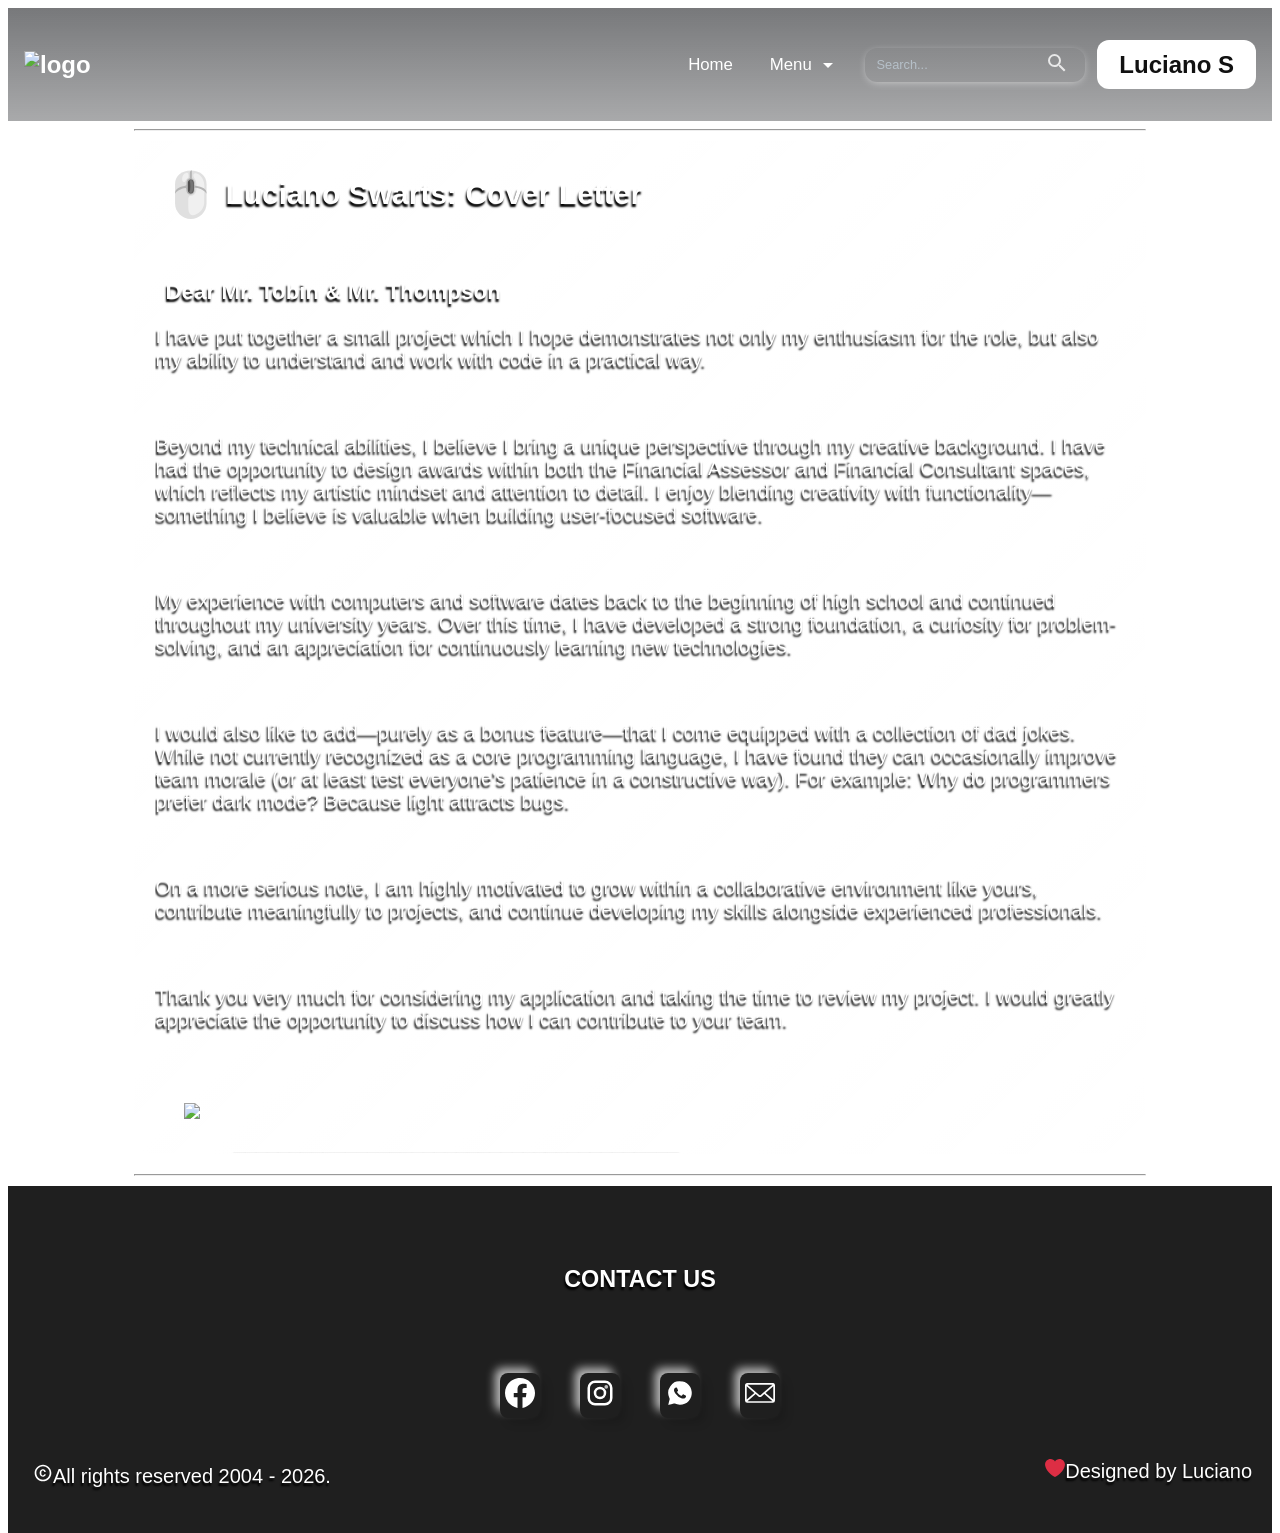
==== cover-letter.html @ 1549f78a "Add files via upload" ====
<!DOCTYPE html>
<html lang="en">
<head>
    <meta charset="UTF-8">
    <meta name="viewport" content="width=device-width, initial-scale=1.0">
    <meta name="google-site-verification" content="s0QeOU3FLZG5aMuZp_Zv11Kqjq2eOJBBiNlMR3b_NxI" />
    <title>Most Aggressive Dog Breeds: Understanding Canine Behavior and Responsible Ownership</title>
    <meta name="description" content="Discover the most aggressive dog breeds and what influences their behavior. Learn about the role of training, socialization, and responsible ownership in managing canine aggression. Find expert insights on preventing and handling aggressive tendencies in dogs.">
    <link rel="shortcut icon" type="x-icon" href="Images/Favicon.png">
    <link rel="stylesheet" href="style.css">

    
</head>
<body>
  <!---Nav Bar-->
  <header class="nav">
    <div class="nav-inner">
      <a href="" class="brand">
        <img src="Images/image-1765291667825.png" alt="logo" class="logo-img">
        <span></span>
      </a>
  
      <ul class="menu">
        <li><a href="index.html">Home</a></li>
        <li><a href="#"><span>Menu<svg xmlns="http://www.w3.org/2000/svg" width="24" height="24" viewBox="0 0 24 24"><path fill="currentColor" d="m12 15l5-5H7z"/></svg></span></a>
          <ul class="dropdown-menu">
            <li><a href="">Create Client Profile</a></li>
            <li><a href="FA-awards-templates.html">FA Awards Templates</a></li>
            <li><a href="spinning-wheel.html">Spinning Wheel For Prizes</a></li>
            <li><a href="">Cover Letter</a></li>
          </ul>
        </li>
  
        <form action="" class="search">
          <input type="search" placeholder="Search..." required>
          <button type="submit">
            <svg xmlns="http://www.w3.org/2000/svg" width="24" height="24" viewBox="0 0 24 24"><path fill="currentColor" d="M15.5 14h-.79l-.28-.27A6.47 6.47 0 0 0 16 9.5A6.5 6.5 0 1 0 9.5 16c1.61 0 3.09-.59 4.23-1.57l.27.28v.79l5 4.99L20.49 19zm-6 0C7.01 14 5 11.99 5 9.5S7.01 5 9.5 5S14 7.01 14 9.5S11.99 14 9.5 14"/></svg>
          </button>
        </form>
  
        <button class="nav-btn">
          <a href="" class="btn">Luciano S</a>
        </button>
      </ul>
  
    </div>
  </header>

      
        
    </section>
    <hr>

           <!--Why choose us-->

    <section class="sectwhy">

        <div class="whytext">
            <div>

                <div class="text1">
                    <div class="head1">
                        <svg xmlns="http://www.w3.org/2000/svg" width="50" height="50" viewBox="0 0 124 124"><path fill="#e0e0e0" d="M103.07 37.67C103.07 16.11 85.55 4 64 4S24.93 16.11 24.93 37.67v47.27C24.93 106.49 42.45 124 64 124s39.07-17.51 39.07-39.07z"/><path fill="#fff" d="M97.77 43.53c0-8.85-2.28-20.15-10.87-27.71c-3.73-3.28-8.24-6.14-12.17-5.36c-6.28 1.25-4.42 8.18-1.86 12.2c1.84 2.89 5.04 6.15 5.44 18.94c.15 4.97.17 9.63-1.28 14.38c-3.8 12.45-14.18 10.17-15.87 11.1c-3.03 1.67-3.49 5.77-3.5 9.23c-.03 8.27-.39 17.22.48 25.44c.6 5.67 3.98 13.08 10.87 12.8c5.5-.22 9.34-2.08 13.82-5.16c9.01-6.18 14.52-16.6 14.52-27.52c.01-.01.42-38.32.42-38.34" opacity="0.51"/><path fill="#b5b5b5" d="M66.62 4.07c-.87-.04-1.78-.31-3.13.94c-1.35 1.26-1.77 2.47-1.98 5.81l-.14 32.84h5.25z"/><path fill="#b5b5b5" d="M96.07 48.01c-4.85-2.82-11.5-5.37-20.46-6.59a2.61 2.61 0 0 1-2.25-2.58v-4.57c-.28-7.91-4.36-11.3-9.74-11.3S53.54 25.15 53.08 35.2l-.06 3.42a3.22 3.22 0 0 1-2.7 3.11c-7.89 1.3-13.87 3.66-18.33 6.25c-4.38 2.53-7.05 7.22-7.05 12.27v1.2c.82-1.48 6.72-10.86 24.79-14.28c1.63-.31 3.12.98 3.09 2.63l-.02.93c.65 10.14 5.43 12.72 10.81 12.72s9.84-3.32 9.74-10.67v-3.72c0-1.41 1.26-2.5 2.65-2.29c19.88 3.01 26.16 13.04 27.06 14.68v-1.2c.01-5.03-2.64-9.71-6.99-12.24"/><path fill="#504f4f" d="M64 60.69c-4.06 0-7.31-3.51-7.31-7.89V33.62c0-4.38 3.25-7.89 7.31-7.89s7.31 3.51 7.31 7.89V52.8c0 4.38-3.25 7.89-7.31 7.89"/><path fill="#757575" d="M69.08 32.32c1.14 6.66.63 14.7.18 20.09s-3.05 6.46-4.45 6.77c-1.9.42-4.06-.21-4.89-2.24c0 0 2.03-2.29 2.36-5.51c.55-5.37.89-10.82.2-16.17c-.31-2.38-.36-4.54-2.56-5.23c0 0 .44-1.53 2.19-2.2c5.41-2.1 6.71 2.98 6.97 4.49"/><path fill="#fff" d="M51.78 10.01c4.88-1.9 6.33 2.44 6.37 3.39c.05 1.56 1.22 7.45-1.44 9c-6.25 3.63-4.79 8.34-8.15 9.73c-4.17 1.72-6.14-3.03-6.06-6.14c.34-13.13 6.91-15.05 9.28-15.98" opacity="0.51"/></svg>
                        <h1>Luciano Swarts: Cover Letter</h1>
                    </div>
              <br>
              
              <h2>Dear Mr. Tobin & Mr. Thompson</h2>

              <p>I have put together a small project which I hope demonstrates not only my enthusiasm for the role, but also my ability to understand and work with code in a practical way.</p>
              <br>
              <p>Beyond my technical abilities, I believe I bring a unique perspective through my creative background. I have had the opportunity to design awards within both the Financial Assessor and Financial Consultant spaces, which reflects my artistic mindset and attention to detail. I enjoy blending creativity with functionality—something I believe is valuable when building user-focused software.</p>
                  <br>
          
              <p>My experience with computers and software dates back to the beginning of high school and continued throughout my university years. Over this time, I have developed a strong foundation, a curiosity for problem-solving, and an appreciation for continuously learning new technologies.</p>
                  <br>
            
            <p>I would also like to add—purely as a bonus feature—that I come equipped with a collection of dad jokes. While not currently recognized as a core programming language, I have found they can occasionally improve team morale (or at least test everyone's patience in a constructive way). For example: Why do programmers prefer dark mode? Because light attracts bugs.</p>
                  <br>

            <p>On a more serious note, I am highly motivated to grow within a collaborative environment like yours, contribute meaningfully to projects, and continue developing my skills alongside experienced professionals.</p>
                  <br>

            <p>Thank you very much for considering my application and taking the time to review my project. I would greatly appreciate the opportunity to discuss how I can contribute to your team.</p>
                  <br>

                  <img src="Images/WhatsApp Image 2026-04-13 at 19.31.13.jpeg" class="ads-img">     

                  ________________________________________
        </div>
        </div>
        </div>
        <hr>
        
        

  <!--Final page-->

  <section class="sect4">
    <div class="all-end">
            <div class="contact">
            <span id="contact"><h1>CONTACT US</h1></span>
            <div class="bottom-text">
        </div>
        </div>
    </div>
    <div class="socials">
        <a href=""><svg xmlns="http://www.w3.org/2000/svg" width="1.5em" height="1.5em" viewBox="0 0 24 24"><g fill="none"><g clip-path="url(#akarIconsFacebookFill0)"><path fill="currentColor" fill-rule="evenodd" d="M0 12.067C0 18.034 4.333 22.994 10 24v-8.667H7V12h3V9.333c0-3 1.933-4.666 4.667-4.666c.866 0 1.8.133 2.666.266V8H15.8c-1.467 0-1.8.733-1.8 1.667V12h3.2l-.533 3.333H14V24c5.667-1.006 10-5.966 10-11.933C24 5.43 18.6 0 12 0S0 5.43 0 12.067" clip-rule="evenodd"/></g><defs><clipPath id="akarIconsFacebookFill0"><path fill="#fff" d="M0 0h24v24H0z"/></clipPath></defs></g></svg></a>
        <a href=""><svg xmlns="http://www.w3.org/2000/svg" width="1.5em" height="1.5em" viewBox="0 0 24 24"><g fill="none" stroke="currentColor" stroke-linecap="round" stroke-linejoin="round" stroke-width="2"><path stroke-dasharray="66" stroke-dashoffset="66" d="M12 3H8C5.23858 3 3 5.23858 3 8V16C3 18.7614 5.23858 21 8 21H16C18.7614 21 21 18.7614 21 16V8C21 5.23858 18.7614 3 16 3z"><animate fill="freeze" attributeName="stroke-dashoffset" dur="0.6s" values="66;132"/></path><path stroke-dasharray="26" stroke-dashoffset="26" d="M12 8C14.20914 8 16 9.79086 16 12C16 14.20914 14.20914 16 12 16C9.79086 16 8 14.2091 8 12C8 9.79086 9.79086 8 12 8"><animate fill="freeze" attributeName="stroke-dashoffset" begin="0.7s" dur="0.4s" values="26;0"/></path></g><circle cx="17" cy="7" r="1.5" fill="currentColor" fill-opacity="0"><animate fill="freeze" attributeName="fill-opacity" begin="1.1s" dur="0.4s" values="0;1"/></circle></svg></a>
        <a href="https://wa.me/0727214253"><svg xmlns="http://www.w3.org/2000/svg" width="1.5em" height="1.5em" viewBox="0 0 24 24"><g fill="none"><g clip-path="url(#mageWhatsappFilled0)"><path fill="currentColor" d="m13.79 2.64l-.57-.08a9.13 9.13 0 0 0-8.92 4a9.1 9.1 0 0 0-.71 9.66a1.3 1.3 0 0 1 .1 1c-.41 1.41-.79 2.83-1.19 4.32l.5-.15c1.35-.36 2.7-.72 4.05-1.05a1.45 1.45 0 0 1 .85.08a9.45 9.45 0 1 0 5.89-17.78m2.52 13.12a2.76 2.76 0 0 1-2.72.56a9.19 9.19 0 0 1-5.13-3.71a8.51 8.51 0 0 1-1.11-2.08a2.49 2.49 0 0 1 .55-2.52a1.23 1.23 0 0 1 1.32-.42c.2.05.34.34.52.56c.146.413.317.817.51 1.21a.94.94 0 0 1-.2 1.31c-.45.4-.38.73-.06 1.18a6.71 6.71 0 0 0 2.82 2.32c.32.14.56.17.77-.16c.09-.13.21-.24.31-.36c.58-.73.4-.72 1.32-.32c.293.123.577.267.85.43c.27.16.68.33.74.57a1.45 1.45 0 0 1-.49 1.43"/></g><defs><clipPath id="mageWhatsappFilled0"><path fill="#fff" d="M2.5 2.5h19v19h-19z"/></clipPath></defs></g></svg></a>
        <a href="mailto:lucianos@debtbusters.ac.za"><svg xmlns="http://www.w3.org/2000/svg" width="1.5em" height="1.5em" viewBox="0 0 24 24"><path fill="currentColor" d="m16.484 11.976l6.151-5.344v10.627zm-7.926.905l2.16 1.875c.339.288.781.462 1.264.462h.017h-.001h.014c.484 0 .926-.175 1.269-.465l-.003.002l2.16-1.875l6.566 5.639H1.995zM1.986 5.365h20.03l-9.621 8.356a.612.612 0 0 1-.38.132h-.014h.001h-.014a.61.61 0 0 1-.381-.133l.001.001zm-.621 1.266l6.15 5.344l-6.15 5.28zm21.6-2.441c-.24-.12-.522-.19-.821-.19H1.859a1.87 1.87 0 0 0-.835.197l.011-.005A1.856 1.856 0 0 0 0 5.855v12.172a1.86 1.86 0 0 0 1.858 1.858h20.283a1.86 1.86 0 0 0 1.858-1.858V5.855c0-.727-.419-1.357-1.029-1.66l-.011-.005z"/></svg></a>
        
    </div>
    <div class="bottom"> 
        <div class="copyright">
            <p><svg xmlns="http://www.w3.org/2000/svg" width="1em" height="1em" viewBox="0 0 24 24"><path fill="currentColor" d="M10.08 10.86c.05-.33.16-.62.3-.87s.34-.46.59-.62c.24-.15.54-.22.91-.23c.23.01.44.05.63.13c.2.09.38.21.52.36s.25.33.34.53s.13.42.14.64h1.79c-.02-.47-.11-.9-.28-1.29s-.4-.73-.7-1.01s-.66-.5-1.08-.66s-.88-.23-1.39-.23c-.65 0-1.22.11-1.7.34s-.88.53-1.2.92s-.56.84-.71 1.36S8 11.29 8 11.87v.27c0 .58.08 1.12.23 1.64s.39.97.71 1.35s.72.69 1.2.91c.48.22 1.05.34 1.7.34c.47 0 .91-.08 1.32-.23s.77-.36 1.08-.63s.56-.58.74-.94s.29-.74.3-1.15h-1.79c-.01.21-.06.4-.15.58s-.21.33-.36.46s-.32.23-.52.3c-.19.07-.39.09-.6.1c-.36-.01-.66-.08-.89-.23c-.25-.16-.45-.37-.59-.62s-.25-.55-.3-.88s-.08-.67-.08-1v-.27c0-.35.03-.68.08-1.01M12 2C6.48 2 2 6.48 2 12s4.48 10 10 10s10-4.48 10-10S17.52 2 12 2m0 18c-4.41 0-8-3.59-8-8s3.59-8 8-8s8 3.59 8 8s-3.59 8-8 8"/></svg>All rights reserved 2004 - 2026.</p>
        </div>  
        <div class="design">
            
            <p><svg xmlns="http://www.w3.org/2000/svg" width="1em" height="1em" viewBox="0 0 36 36"><path fill="#dd2e44" d="M35.885 11.833c0-5.45-4.418-9.868-9.867-9.868c-3.308 0-6.227 1.633-8.018 4.129c-1.791-2.496-4.71-4.129-8.017-4.129c-5.45 0-9.868 4.417-9.868 9.868c0 .772.098 1.52.266 2.241C1.751 22.587 11.216 31.568 18 34.034c6.783-2.466 16.249-11.447 17.617-19.959c.17-.721.268-1.469.268-2.242"/></svg>Designed by Luciano</p>
        </div>
        
    </div> 
    
</section>


</body>
</html>
---- style.css ----
:root{
  --text: #fff;
  --surface: 255, 255, 255, .06;
  --stroke: 255, 255, 255, .12;
  --maxw: 1600px;
}

body {

  background: url(Images/testing.png) no-repeat;
  background-size: cover;
    background-position: center;
    background-attachment: fixed;
    color: #fff;
    font-family: Arial, sans-serif;
    height: 100vh;


  }

  .section {
    display: flex;
    justify-content: center;
    align-items: center;

  }

    /*------ Nav Bar ------*/

.nav{
  position: sticky;
  top: 0;
  background: linear-gradient(180deg, rgba(8, 10, 14, 0.55), rgba(8, 10, 14, 0.35));
  padding: clamp(0.5rem, 1vw + 0.2rem, 1rem);
  border-bottom: 1px solid var(--stroke);
  backdrop-filter: blur(12px);
  z-index: 100;
}

.nav-inner{
  max-width: var(--maxw);
  margin: auto;
  display: flex;
  align-items: center;
  justify-content: space-between;
}

.brand{
  display: flex;
  align-items: center;
  gap: 0.5rem;
  color: var(--text);
  text-decoration: none;
  font-size: clamp(1.1rem, 2vw, 1.5rem);
  font-weight: 700;
}

.logo-img{
  width: clamp(120px, 4vw, 144px);

}

.menu{
  display: flex;
  align-items: center;
  gap: clamp(0.75rem, 1vw, 1.5rem);
  list-style: none;
}

.menu a{
  text-decoration: none;
  padding: 0.5rem 0.75rem;
  font-size: clamp(0.9rem, 2vw, 1.05rem);
  font-weight: 500;
  color: var(--text);
  transition: 0.2s;
}

.menu a:hover{
  text-shadow: 0 0 10px var(--text);
}

.menu a span {
  display: inline-flex;
  align-items: center;
  gap: 4px;
}

.menu li {
  position: relative;
}

.dropdown-menu {
  position: absolute;
  top: 100%;
  left: 0;
  background: black;
  border: 1px solid var(--stroke);
  border-radius: 10px;
  padding: 0.5rem 0;
  list-style: none;
  display: none;
  min-width: 200px;
  box-shadow: 0 8px 20px rgba(0,0,0,0.2);
  z-index: 999;
}

.dropdown-menu li a {
  display: block;
  padding: 0.5rem 1rem;
  font-size: 0.9rem;
}

.dropdown-menu li a:hover {
  background: rgba(68, 68, 68, 0.3);
}

.menu li:hover .dropdown-menu {
  display: block;
}

.search{
  position: relative;
}

.search input{
  width: 100%;
  padding: 0.6rem 2.5rem 0.6rem 0.75rem;
  font-size: 0.8rem;
  background: var(--surface);
  color: var(--text);
  border: 1px solid var(--stroke);
  border-radius: 12px;
  outline: none;
  box-shadow: 0 2px 9px -2px rgba(255, 255, 255, 0.55);
}

.search input::placeholder{
  color: #b6c0c9;
}

.search button{
  position: absolute;
  right: 0.6rem;
  top: 50%;
  transform: translateY(-50%);
  background: none;
  border: none;
  cursor: pointer;
  color: var(--text);
  font-size: 1rem;
  align-items: center;
}

.search svg{
  width: clamp(18px, 2vw, 24px);
  height: clamp(18px, 2vw, 24px);
  opacity: 0.8;
}

.nav-btn{
  display: flex;
  align-items: center;
  justify-content: center;
  background: var(--text);
  border: none;
  outline: none;
  border-radius: 12px;
  transition: transform 0.15s, box-shadow 0.2s;
}

.nav-btn .btn{
  padding: 0.6rem 1rem;
  font-size: clamp(18px, 2vw, 24px);
  font-weight: 700;
  color: #111;
  cursor: pointer;
  text-decoration: none;
}
.nav-btn:hover{
  transform: translateY(-2px);
  box-shadow: 0 8px 32px -8px rgba(255, 255, 255, 0.55);
}



  
  /*------ DIALER ------*/

  .dialer{
    background: rgba(255, 255, 255, 0.1);
    border: 2px solid rgba(255, 255, 255, 0.3);
    border-radius: 20px;
    padding: 20px;
    box-shadow: 0 0 20px rgba(255, 255, 255, 0.2);
    top: 50%;
    left: 50%;
  }

  .button{
    width: 50px;
    height: 50px;
    background: #333;
    border: none;
    border-radius: 50%;
    margin: 5px;
    font-size: 1.5em;
    color: #fff;
    cursor: pointer;
    transition: all 0.3s ease;
    position: relative;
    overflow: hidden;
  }
 .button svg{
  width: 30px;
  height: 30px;
  position: absolute;
  top: 50%;
  left: 50%;
  transform: translate(-50%, -50%);
 }

 .button:hover{
  background: #555;
 }

 .call-button svg{
  width: 25px;
  height: 25px;
 }
 .call-button{
  background: #0f0;
 }

 .backspace-button svg{
  width: 25px;
  height: 25px;
 }

 .backspace-button{
  background: #f00;
 }



 /*-----Toggle Switch-----*/

 .switch {
  position: relative;
  width: 150px;
  height: 35px;
  box-sizing: border-box;
  padding: 3px;
  background: #0d0d0d;
  border-radius: 6px;
  box-shadow: inset 0 1px 1px 1px rgba(0, 0, 0, 0.5),
    0 1px 0 0 rgba(255, 255, 255, 0.1);
  margin: 50px;
}

.switch input[type="checkbox"] {
  position: absolute;
  z-index: 1;
  width: 100%;
  height: 100%;
  opacity: 0;
  cursor: pointer;
}

.switch input[type="checkbox"] + label {
  position: relative;
  display: block;
  left: 0;
  width: 50%;
  height: 100%;
  background: #1b1c1c;
  border-radius: 3px;
  box-shadow: inset 0 1px 0 0 rgba(255, 255, 255, 0.1);
  transition: all 0.5s ease-in-out;
}

.switch input[type="checkbox"] + label:before {
  content: "";
  display: inline-block;
  width: 5px;
  height: 5px;
  margin-left: 10px;
  background: #fff;
  border-radius: 50%;
  vertical-align: middle;
  box-shadow: 0 0 5px 2px rgba(165, 15, 15, 0.9),
    0 0 3px 1px rgba(165, 15, 15, 0.9);
  transition: all 0.5s ease-in-out;
}

.switch input[type="checkbox"] + label:after {
  content: "";
  display: inline-block;
  width: 0;
  height: 100%;
  vertical-align: middle;
}

.switch input[type="checkbox"] + label i {
  display: block;
  position: absolute;
  top: 50%;
  left: 50%;
  width: 3px;
  height: 24px;
  margin-top: -12px;
  margin-left: -1.5px;
  border-radius: 2px;
  background: #0d0d0d;
  box-shadow: 0 1px 0 0 rgba(255, 255, 255, 0.3);
}

.switch input[type="checkbox"] + label i:before,
.switch input[type="checkbox"] + label i:after {
  content: "";
  display: block;
  position: absolute;
  width: 100%;
  height: 100%;
  border-radius: 2px;
  background: #0d0d0d;
  box-shadow: 0 1px 0 0 rgba(255, 255, 255, 0.3);
}

.switch input[type="checkbox"] + label i:before {
  left: -7px;
}

.switch input[type="checkbox"] + label i:after {
  left: 7px;
}

.switch input[type="checkbox"]:checked + label {
  left: 50%;
}

.switch input[type="checkbox"]:checked + label:before {
  box-shadow: 0 0 5px 2px rgba(15, 165, 70, 0.9),
    0 0 3px 1px rgba(15, 165, 70, 0.9);
}



 /*-----Flip Cards-----*/

 .flip-card{
  width: 250px;
  height: 150px;
  perspective: 1000px;
  cursor: pointer;
  margin: 30px;
 }

 .flip-card-inner{
  width: 100%;
  height: 100%;
  transition: transform 1.5s;
  transform-style: preserve-3d;
 }

 .flip-card:hover .flip-card-inner{
  transform: rotateY(180deg);
 }

 .flip-card-front,
 .flip-card-back,
 .flip-card-back1,
 .flip-card-back2,
 .flip-card-back3,
 .flip-card-back4{
  position: absolute;
  width: 100%;
  height: 100%;
  backface-visibility: hidden;
  border-radius: 24px;

 }

 .flip-card-front{
background: linear-gradient(135deg, rgba(255, 255, 255, 0.1), rgba(255, 255, 255, 0));
backdrop-filter: blur(10px);
-webkit-backdrop-filter: blur(10px);
border-radius: 20px;
border: 1px solid rgba(255, 255, 255, 0.18);
box-shadow: 0 8px 32px 0 rgba(0, 0, 0, 0,37);
color: #fff;
display: flex;
flex-direction: column;
justify-content: center;
align-items: center;
text-align: center;
gap: 24px;
padding: 0px 10px;
}

 .flip-card-back{
  background-image: url(Images/72a82cc9-2cf1-4517-b91c-fa5d21b3c6cb.png);
  background-repeat: no-repeat;
  background-size: 100px;
  background-position: center;
  transform: rotateY(180deg);
 }

 .flip-card-back1{
  background-image: url(Images/image-1765291667825.png);
  background-repeat: no-repeat;
  background-size: 100px;
  background-position: center;
  transform: rotateY(180deg);
 }

 .flip-card-back2{
  background-image: url(Images/logoJM.png);
  background-repeat: no-repeat;
  background-size: 100px;
  background-position: center;
  transform: rotateY(180deg);
 }

 .flip-card-back3{
  background-image: url(Images/3wlogo-no-sub.png);
  background-repeat: no-repeat;
  background-size: 100px;
  background-position: center;
  transform: rotateY(180deg);
 }

 .flip-card-back4{
  background-image: url(Images/logo.png);
  background-repeat: no-repeat;
  background-size: 100px;
  background-position: center;
  transform: rotateY(180deg);
 }



/*-------------------------------Profile page code -----------------------------------*/

.wrapper{
  width: auto;
  background: rgba(255, 255, 255, 0.1);
  border: 2px solid rgba(255, 255, 255, 0.2);
  box-shadow: 0 0 10px rgba(0, 0, 0, 0.2);
  backdrop-filter: blur(50px);
  border-radius: 10px;
  color: #fff;
  padding: 40px 35px 55px;
}

.wrapper h1{
  font-size: 36px;
  text-align: center;
  margin-bottom: 20px;
}

.wrapper .input-box{
  display: flex;
  justify-content: space-evenly;
  flex-wrap: wrap;
  height: 70px;
}

.input-box .input-field{
  position: relative;
  width: auto;
  height: 20px;
  margin: 13px 0;
  display: inline-flex;
  align-items: center;
  gap: 4px;
}


.input-box .input-field input{
  width: 100%;
  height: 100%;
  background: transparent;
  border: 2px solid rgba(255, 255, 255, 0.2);
  outline: none;
  font-size: 17px;
  color: #fff;
  border-radius: 6px;
  padding: 15px 15px 15px 40px;
}

.input-box .input-field input::placeholder{
  color: #fff;

}

.input-box .input-field i{
  position: absolute;
  left: 15px;
  top: 50%;
  transform: translateY(-50%);
  font-size: 17px;
}

.wrapper label{
  display: inline-block;
  font-size: 14.5px;
  margin: 10px 0 23px;
}

.wrapper label input{
  accent-color: #fff;
}

.wrapper .save-btn{
  width: 100%;
  height: 45px;
  background-color: #fff;
  border: none;
  outline: none;
  border-radius: 6px;
  box-shadow: 0 0 10px rgba(0, 0, 0, 0.1);
  cursor: pointer;
  color: #333;
  font-size: 16px;
  font-weight: 600;
}

/*--- ------ ------------   COver Letter Section ----------------*/
.sectwhy{
  color: #fff;
  text-shadow: -1px 3px 2px #000000;
  font-size: 1.25rem;
  box-sizing: none;
}

.sectwhy h2{
  display: flex;
  align-items: center;
  margin: 10px;
  max-width: 100%;
  font-size: 1.4rem;

}

.sectwhy h3{
  display: flex;
  align-items: center;
  max-width: 100%;
  font-size: 1.2rem;
  
}

.whytext{
  margin-left: 10%;
  margin-right: 10%;
  margin-bottom: 20px;
  padding-left: 20px;
  padding-right: 20px;
  background: linear-gradient(135deg, rgba(255, 255, 255, 0.1), rgba(255, 255, 255, 0));
  backdrop-filter: blur(10px);
  -webkit-backdrop-filter: blur(10px);
  border-radius: 20px;
  border: 1px solid rgba(255, 255, 255, 0.18);
  box-shadow: 0 8px 32px 0 rgba(0, 0, 0, 0,37);
  align-items: center;
  justify-content: center;
}

.head1{
  display: flex;
  align-items: center;
  margin: 10px;
  max-width: 100%;

}
.head1 h1{
  margin-left: 10px;
}

.text1{
  overflow: hidden;
  height: auto;
}


/*----------------------FA Awards PAge-------------------------*/


hr{
  margin-right: 10%;
  margin-left: 10%;
  margin-bottom: 10px;
}


/*---Awards Section---*/

.sect3{
  color: #fff;
  text-shadow: -1px 3px 2px #000000;
  font-size: 1.25rem;
  box-sizing: none;
}

.img-os{
  width: 19rem;
  display: block;
  margin-left: auto;
  margin-right: auto;
}

.ads{
  margin-left: 10%;
  margin-right: 10%;
  margin-bottom: 20px;
  padding-left: 20px;
  padding-right: 20px;
  background: linear-gradient(135deg, rgba(255, 255, 255, 0.1), rgba(255, 255, 255, 0));
  backdrop-filter: blur(10px);
  -webkit-backdrop-filter: blur(10px);
  border-radius: 20px;
  border: 1px solid rgba(255, 255, 255, 0.18);
  box-shadow: 0 8px 32px 0 rgba(0, 0, 0, 0,37);
  display: flex;
  align-items: center;
  justify-content: center;
}

.ads-items{
  align-items: center;
  justify-content: center;
}

.ads-items h2{
  font-size: 1.4rem;
}
.ads-head{
  display: flex;
  align-items: center;
  margin: 10px;
  max-width: 100%;

}
.ads-head h1{
  margin-left: 10px;
}
.ads-pic{
  max-width: 17em;
  float: right;
  
}
.ads-img{
  max-width: 17em;
  height: auto;
  padding: 3%;
  border-radius: 10px;
}

.ads-text{
  float: left;
  overflow: hidden;
  max-width: 500px;
  height: auto;
}
.ads-text p{
  text-align: justify;
}

.blog-text{
  max-width: 17em;

}

.blog-text h2{
  font-size: 1.1rem;
  max-width: 17em;
}
/*--- Design part ---*/

.img-about{
  width: 10rem;
  display: block;
  margin: auto;

  
}

.blogs{
  margin-left: 10%;
  margin-right: 10%;
  margin-bottom: 20px;
  padding-left: 20px;
  padding-right: 20px;
  background: linear-gradient(135deg, rgba(255, 255, 255, 0.1), rgba(255, 255, 255, 0));
  backdrop-filter: blur(10px);
  -webkit-backdrop-filter: blur(10px);
  border-radius: 20px;
  border: 1px solid rgba(255, 255, 255, 0.18);
  box-shadow: 0 8px 32px 0 rgba(0, 0, 0, 0,37);
  display: flex;
  align-items: center;
  justify-content: center;
}

.blog-items{
  align-items: center;
  justify-content: center;
}

.blog-pic{
  position: relative;
  overflow: hidden;
  float: inline-start;
}

.blog-pic p{
  padding: 3%;
  
}

.blog-pic::after{
  position: absolute;
  content: "";
  top: 0;
  left: 0;
  width: 100%;
  height: 100%;
}

.blog-pic img{
  transition:  all 0.5s ease;
}

.blog-pic:hover img{
  transform: scale(1.2);
}

.blog-pic span:first-of-type{
  position: absolute;
  z-index: 1;
  top: 10px;
  left: 10px;
  background: var(--exDark);
  color: #fff;
  padding: 0.25rem 1rem;
}

.blog-pic span:last-of-type{
  position: absolute;
  z-index: 1;
  bottom: 10px;
  right: 10px;
  color: #fff;
  font-weight: 700;
  font-size: 1.1rem;
}




/*--Final part--*/

.sect4{
  background: #1f1f1f;
  background-size: cover;
  background-position: center;
  background-attachment: fixed;
  align-items: center;
  color: #fff;
  text-shadow: -1px 3px 2px #000000;
  font-size: 20px;
  text-align: center;
}

.all-end{
  display: block;
  text-align: center;
  padding: 30px;
}
.contact{
  margin: 50px;
}
.socials{
  display: flex;
  justify-content: center;

}
.socials a{
  padding-top: 0.25em;
  margin: 0 1em;
  color: #fff;
  background: #1f1f1f;
  height: 2em;
  width: 2em;
  border-radius: 8px;
  align-items: center;
  justify-content: center;
  text-decoration: none;
  box-shadow: 6px 6px 10px -1px rgba(0,0,0,0.15), -6px -6px 10px -1px rgba(255,255,255,0.7);
}

.socials a:hover{
  box-shadow: inset 4px 4px 6px -1px rgba(0,0,0,0.2), inset -4px -4px 6px -1px rgba(255,255,255,0.7),-0.5px -0.5px 0px rgba(255,255,255,1), 0.5px 0.5px 0px rgba(0,0,0,0.15), 0px 12px 10px -10px rgba(0,0,0,0.05);
}
.bottom{
  display: flex;
  width: 100%;
}
.copyright{
  padding: 1.25em;
  width: 50%;
  text-align: left;
}
.design{
  padding: 20px;
  width: 50%;
  text-align: right;
}

/*------------------------------Pop Up-------------------------------------------*/
/* Popup overlay */
.popup-overlay {
  position: fixed;
  top: 0;
  left: 0;
  width: 100%;
  height: 100%;
  background-color: rgba(0, 0, 0, 0.6);
  display: flex;
  align-items: center;
  justify-content: center;
  z-index: 1000;
}

/* Popup image container */
.popup {
  position: relative;
  max-width: 90%;
  max-height: 90%;
  box-shadow: 0 0 15px rgba(0,0,0,0.5);
  cursor: pointer;
}

.popup img {
  width: 100%;
  height: auto;
  display: block;
  border-radius: 8px;
}
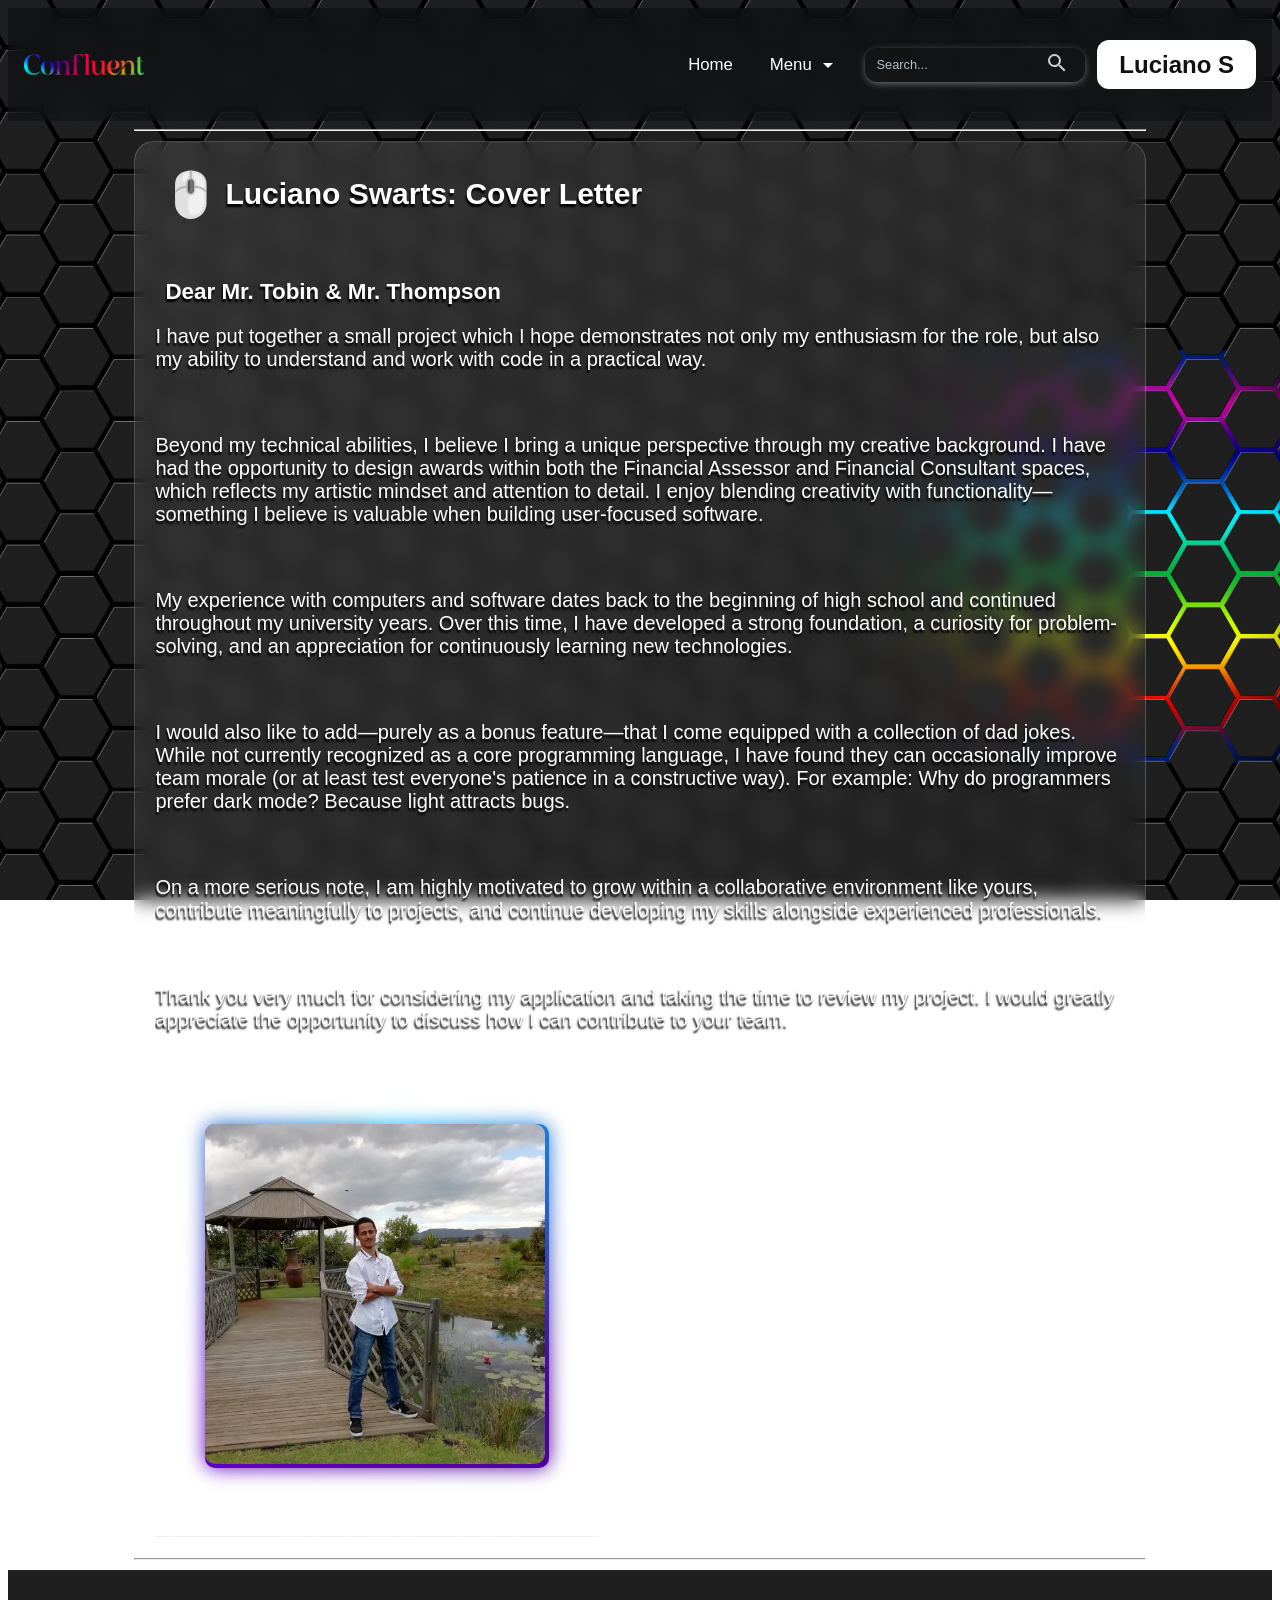
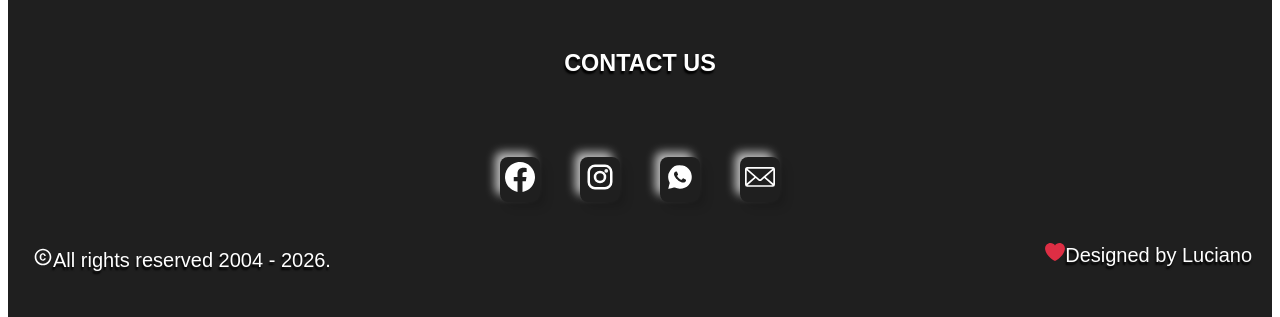
==== commit 7e2a808b: "Update cover-letter.html" ====
--- a/cover-letter.html
+++ b/cover-letter.html
@@ -4,8 +4,8 @@
     <meta charset="UTF-8">
     <meta name="viewport" content="width=device-width, initial-scale=1.0">
     <meta name="google-site-verification" content="s0QeOU3FLZG5aMuZp_Zv11Kqjq2eOJBBiNlMR3b_NxI" />
-    <title>Most Aggressive Dog Breeds: Understanding Canine Behavior and Responsible Ownership</title>
-    <meta name="description" content="Discover the most aggressive dog breeds and what influences their behavior. Learn about the role of training, socialization, and responsible ownership in managing canine aggression. Find expert insights on preventing and handling aggressive tendencies in dogs.">
+    <title>Cover Letter</title>
+    <meta name="description" content="Cover Letter to the Dev Team of Debt buster">
     <link rel="shortcut icon" type="x-icon" href="Images/Favicon.png">
     <link rel="stylesheet" href="style.css">
 
@@ -84,7 +84,8 @@
             <p>Thank you very much for considering my application and taking the time to review my project. I would greatly appreciate the opportunity to discuss how I can contribute to your team.</p>
                   <br>
 
-                  <img src="Images/WhatsApp Image 2026-04-13 at 19.31.13.jpeg" class="ads-img">     
+                  <div class="box"></div>
+                 <!--- <img src="Images/WhatsApp Image 2026-04-13 at 19.31.13.jpeg" class="ads-img"> --->    
 
                   ________________________________________
         </div>
@@ -126,4 +127,4 @@
 
 
 </body>
-</html>+</html>
--- a/style.css
+++ b/style.css
@@ -847,4 +847,48 @@
   height: auto;
   display: block;
   border-radius: 8px;
-}+}
+
+/*--------------Image COde------------*/
+
+.box{
+  background: url(Images/WhatsApp\ Image\ 2026-04-13\ at\ 19.31.13.jpeg) no-repeat;
+  background-size: cover;
+    background-position: center;
+margin: 50px;
+max-width: 17em;
+aspect-ratio: 1/1;
+
+  border-radius: 10px;
+  position: relative;
+
+}
+
+@property --deg{
+  syntax: '<angle>';
+  inherits: true;
+  initial-value: 0deg;
+}
+
+.box::before,
+.box::after{
+  content: "";
+  position: absolute;
+  height: 100%;
+  width: 100%;
+  background: conic-gradient(from var(--deg) at center, #00c3ff, #4d0199, #6300c6, #009dcd);
+  border-radius: inherit;
+  z-index: -2;
+  padding: 2px;
+  animation: autoRotate 2s linear infinite;
+}
+
+.box::after{
+  filter: blur(10px);
+}
+
+@keyframes autoRotate{
+  to{
+    --deg: 360deg;
+  }
+}
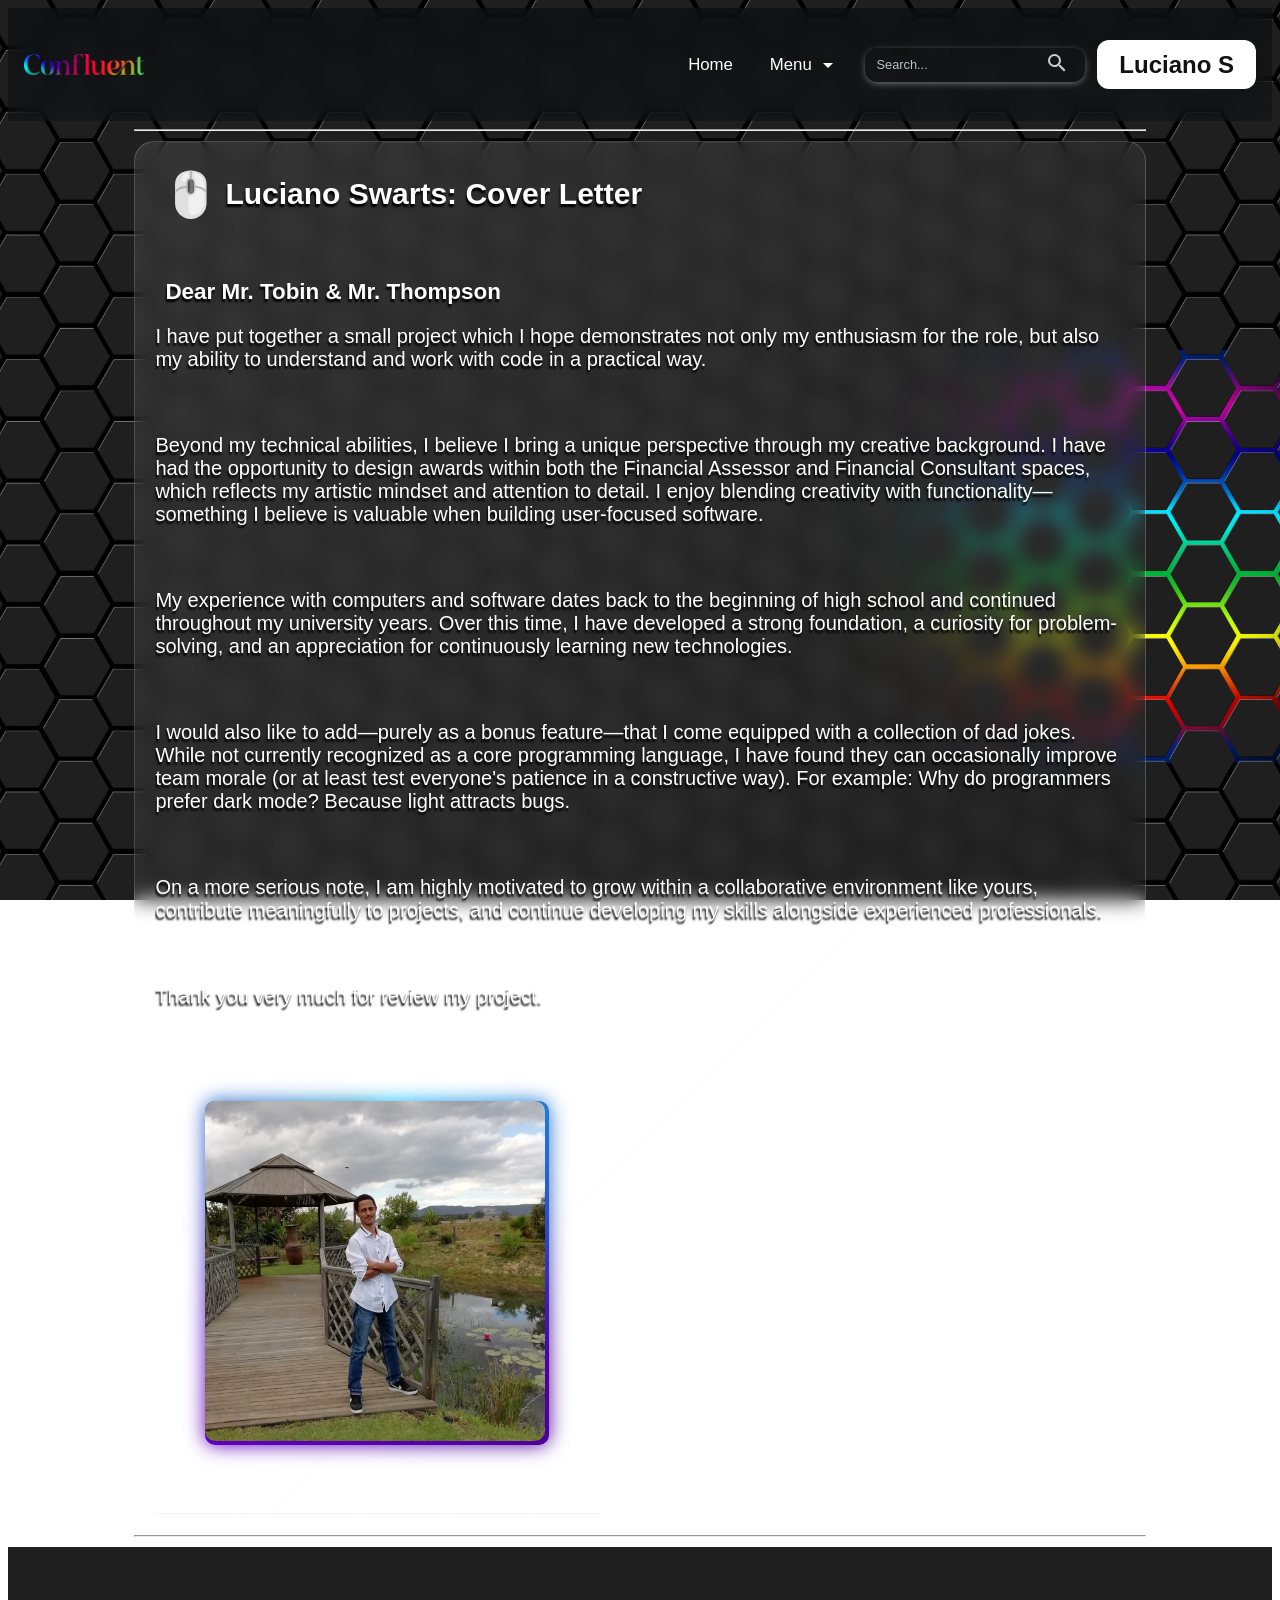
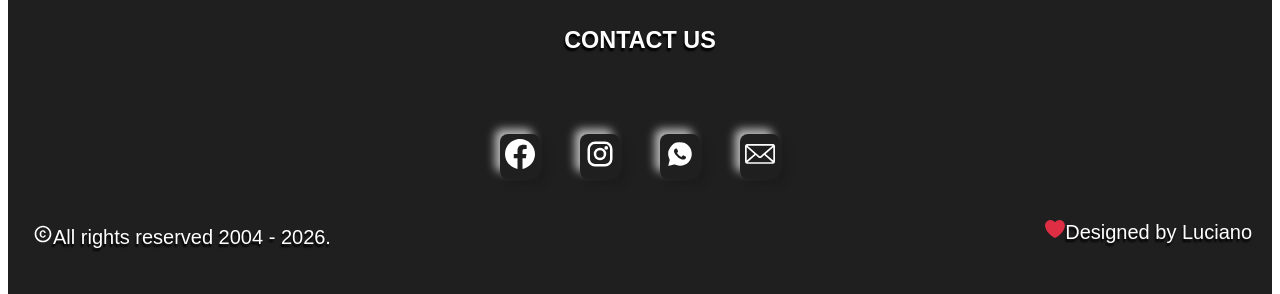
==== commit d01f5532: "Update cover-letter.html" ====
--- a/cover-letter.html
+++ b/cover-letter.html
@@ -81,7 +81,7 @@
             <p>On a more serious note, I am highly motivated to grow within a collaborative environment like yours, contribute meaningfully to projects, and continue developing my skills alongside experienced professionals.</p>
                   <br>
 
-            <p>Thank you very much for considering my application and taking the time to review my project. I would greatly appreciate the opportunity to discuss how I can contribute to your team.</p>
+            <p>Thank you very much for review my project.</p>
                   <br>
 
                   <div class="box"></div>
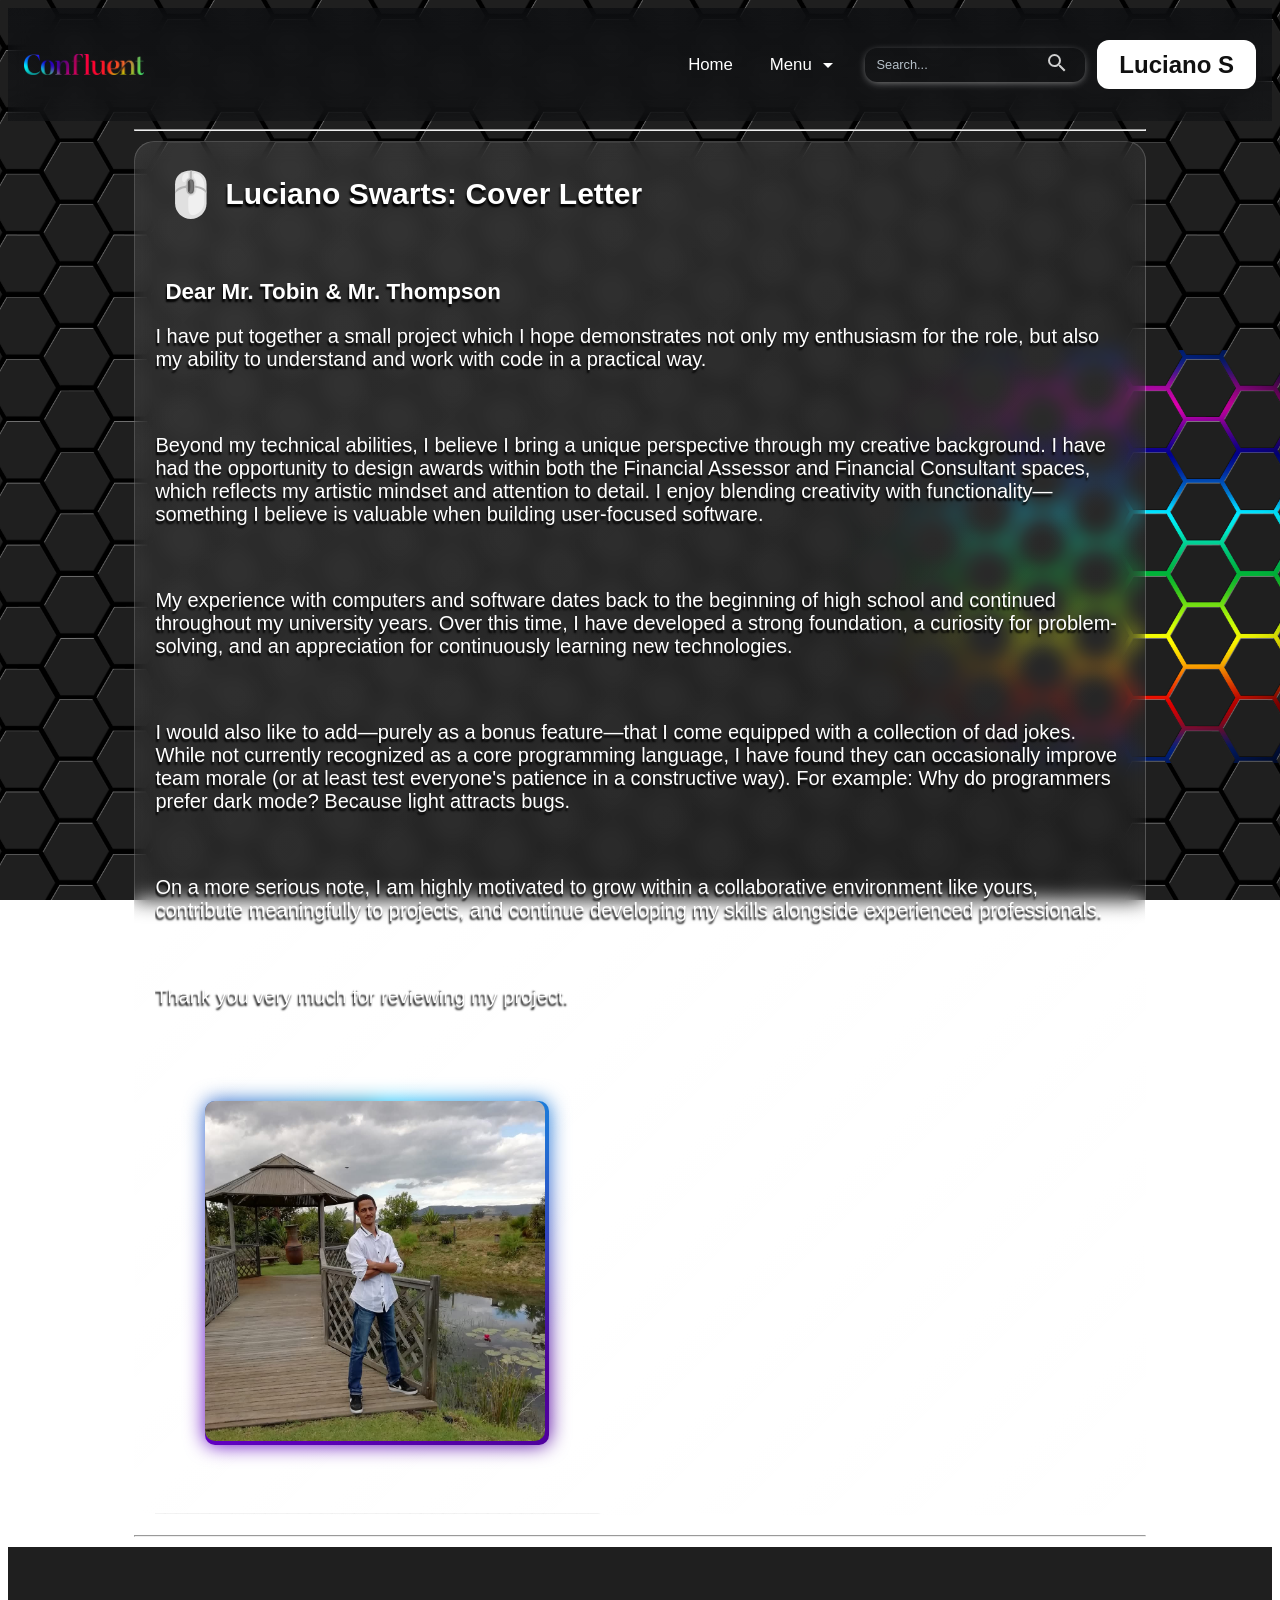
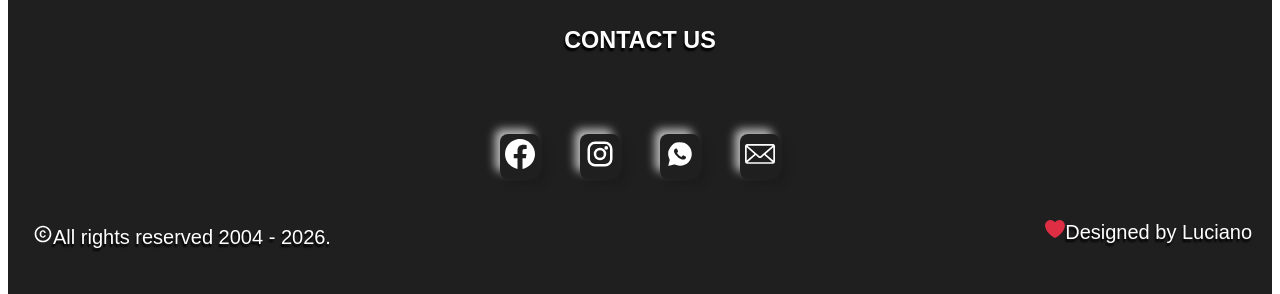
==== commit 52d65c4e: "Update cover-letter.html" ====
--- a/cover-letter.html
+++ b/cover-letter.html
@@ -81,7 +81,7 @@
             <p>On a more serious note, I am highly motivated to grow within a collaborative environment like yours, contribute meaningfully to projects, and continue developing my skills alongside experienced professionals.</p>
                   <br>
 
-            <p>Thank you very much for review my project.</p>
+            <p>Thank you very much for reviewing my project.</p>
                   <br>
 
                   <div class="box"></div>
